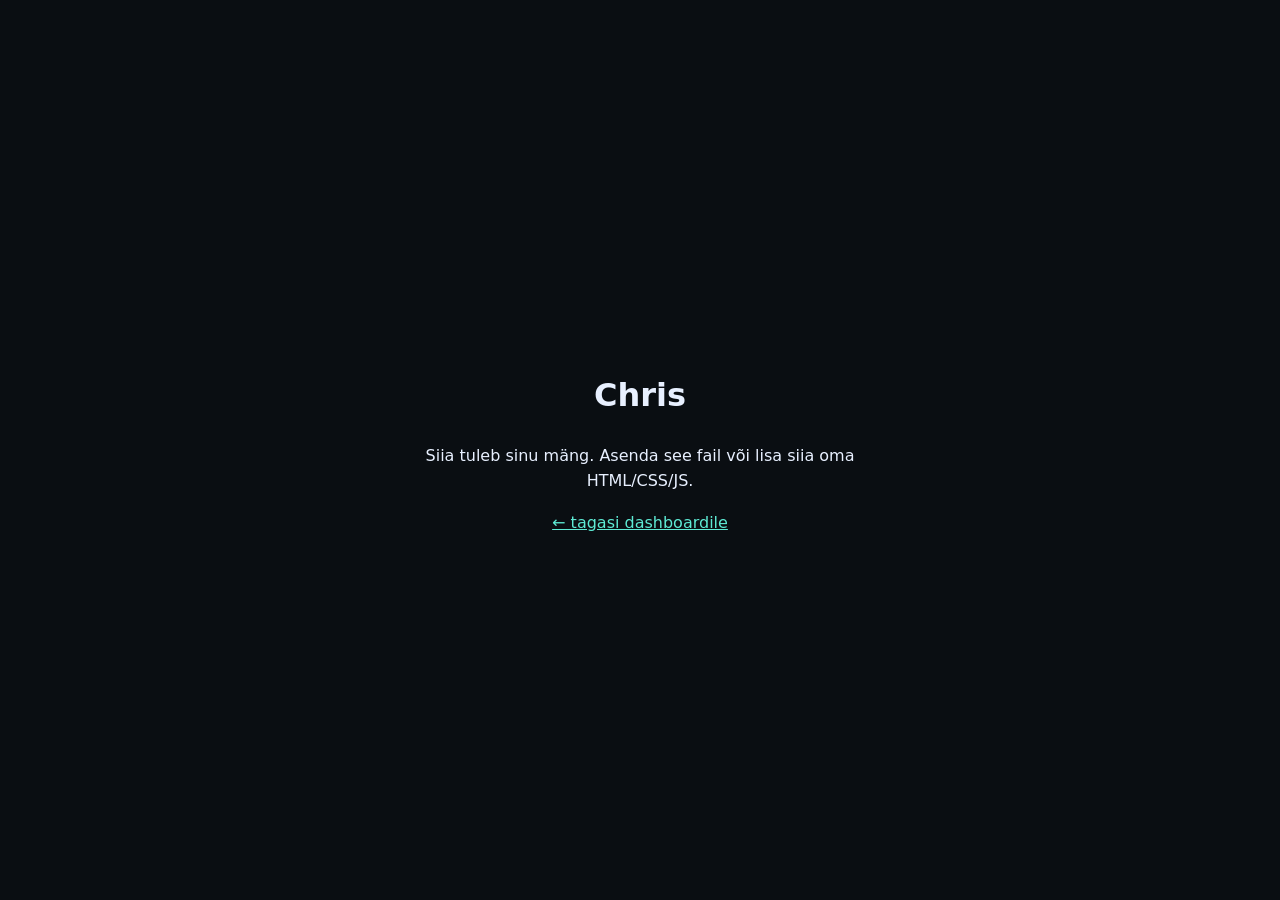
==== games/chris/index.html @ 747a5197 "first commit" ====
<!DOCTYPE html>
<html lang="et">
<head>
  <meta charset="UTF-8" />
  <meta name="viewport" content="width=device-width, initial-scale=1" />
  <title>Chris — mäng</title>
  <style>
    * { box-sizing: border-box; }
    body { margin: 0; min-height: 100vh; font-family: system-ui, sans-serif; background: #0a0e12; color: #e8f0ff; display: grid; place-items: center; padding: 1.5rem; }
    a { color: #5eead4; }
    .box { text-align: center; max-width: 28rem; line-height: 1.6; }
  </style>
</head>
<body>
  <div class="box">
    <h1>Chris</h1>
    <p>Siia tuleb sinu mäng. Asenda see fail või lisa siia oma HTML/CSS/JS.</p>
    <p><a href="../../index.html">← tagasi dashboardile</a></p>
  </div>
</body>
</html>
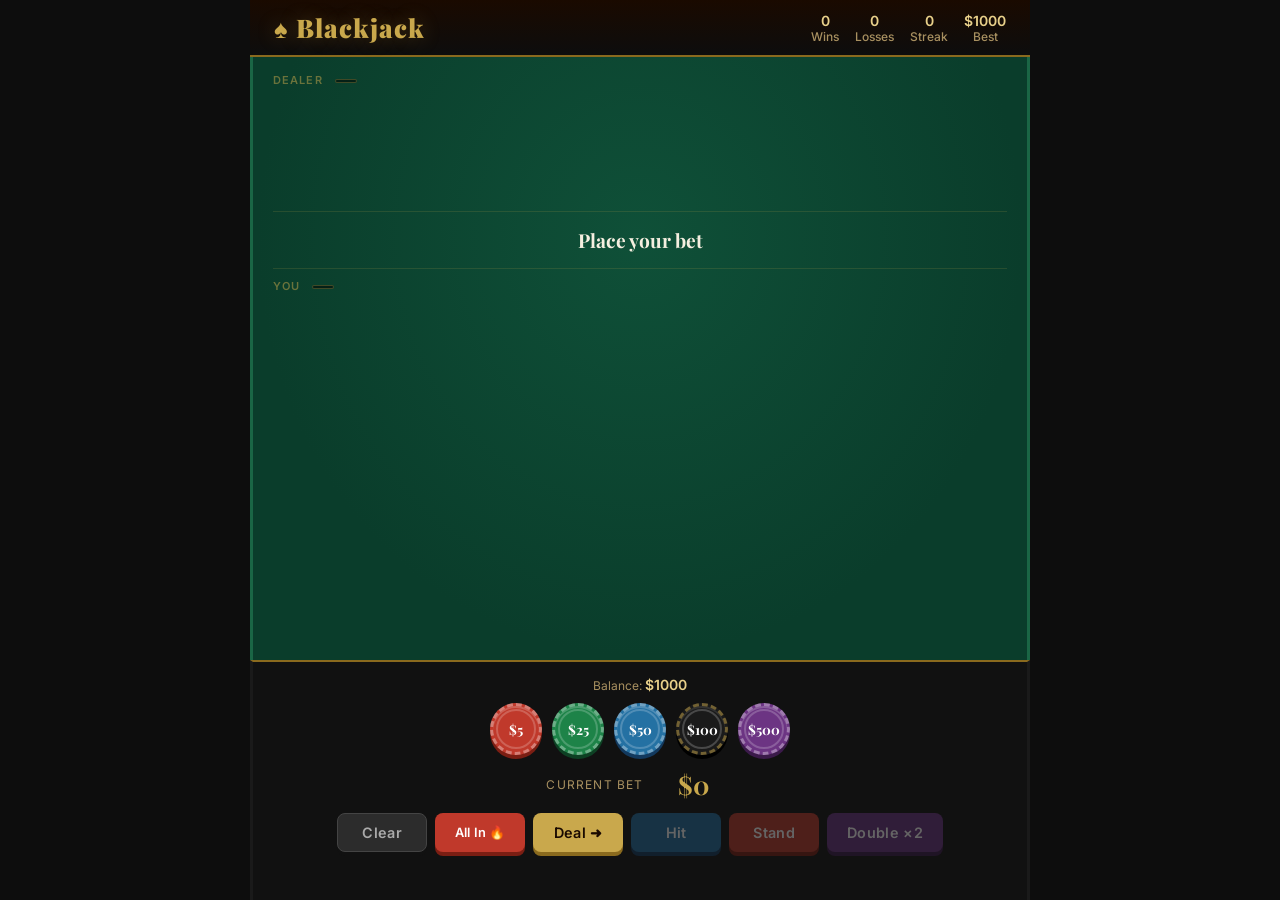
==== commit 8283427a: "Add files via upload" ====
--- a/games/chris/index.html
+++ b/games/chris/index.html
@@ -1,21 +1,69 @@
 <!DOCTYPE html>
-<html lang="et">
+<html lang="en">
 <head>
-  <meta charset="UTF-8" />
-  <meta name="viewport" content="width=device-width, initial-scale=1" />
-  <title>Chris — mäng</title>
-  <style>
-    * { box-sizing: border-box; }
-    body { margin: 0; min-height: 100vh; font-family: system-ui, sans-serif; background: #0a0e12; color: #e8f0ff; display: grid; place-items: center; padding: 1.5rem; }
-    a { color: #5eead4; }
-    .box { text-align: center; max-width: 28rem; line-height: 1.6; }
-  </style>
+  <meta charset="UTF-8">
+  <meta name="viewport" content="width=device-width, initial-scale=1.0">
+  <title>Blackjack</title>
+  <link rel="preconnect" href="https://fonts.googleapis.com">
+  <link href="https://fonts.googleapis.com/css2?family=Playfair+Display:wght@700;900&family=Inter:wght@400;500;600&display=swap" rel="stylesheet">
+  <link rel="stylesheet" href="css/style.css">
 </head>
 <body>
-  <div class="box">
-    <h1>Chris</h1>
-    <p>Siia tuleb sinu mäng. Asenda see fail või lisa siia oma HTML/CSS/JS.</p>
-    <p><a href="../../index.html">← tagasi dashboardile</a></p>
+
+  <div id="header">
+    <div id="title">♠ Blackjack</div>
+    <div id="stats-row">
+      <div class="stat"><div class="stat-val" id="stat-wins">0</div>Wins</div>
+      <div class="stat"><div class="stat-val" id="stat-losses">0</div>Losses</div>
+      <div class="stat"><div class="stat-val" id="stat-streak">0</div>Streak</div>
+      <div class="stat"><div class="stat-val" id="stat-best">$0</div>Best</div>
+    </div>
   </div>
+
+  <div id="table">
+    <div class="zone">
+      <div class="zone-label">Dealer <span class="score-pill" id="dscore"></span></div>
+      <div class="hand" id="dcards"></div>
+    </div>
+    <hr class="divider">
+    <div id="msg-wrap"><div id="msg">Place your bet</div></div>
+    <hr class="divider">
+    <div class="zone">
+      <div class="zone-label">You <span class="score-pill" id="pscore"></span></div>
+      <div class="hand" id="pcards"></div>
+    </div>
+  </div>
+
+  <div id="bottom">
+    <div id="broke-banner">💸 Broke! Here's $100 to keep grinding...</div>
+
+    <div id="balance-display">Balance: <span id="balance-val">$1000</span></div>
+
+    <div id="chip-row">
+      <div class="chip c5"   onclick="addBet(5)">$5</div>
+      <div class="chip c25"  onclick="addBet(25)">$25</div>
+      <div class="chip c50"  onclick="addBet(50)">$50</div>
+      <div class="chip c100" onclick="addBet(100)">$100</div>
+      <div class="chip c500" onclick="addBet(500)">$500</div>
+    </div>
+
+    <div id="bet-display">
+      <span id="bet-label">Current Bet</span>
+      <span id="bet-val">$0</span>
+    </div>
+
+    <div id="btn-row">
+      <button class="btn" id="btn-clear"  onclick="clearBet()">Clear</button>
+      <button class="btn" id="btn-allin"  onclick="allIn()">All In 🔥</button>
+      <button class="btn" id="btn-deal"   onclick="deal()">Deal ➜</button>
+      <button class="btn" id="btn-hit"    onclick="hit()"        disabled>Hit</button>
+      <button class="btn" id="btn-stand"  onclick="stand()"      disabled>Stand</button>
+      <button class="btn" id="btn-double" onclick="doubleDown()" disabled>Double ×2</button>
+    </div>
+
+    <div id="history"></div>
+  </div>
+
+  <script src="js/game.js"></script>
 </body>
 </html>
--- a/games/chris/css/style.css
+++ b/games/chris/css/style.css
@@ -0,0 +1,361 @@
+/* ── Variables ─────────────────────────────────────────── */
+:root {
+  --felt:        #0a3d2b;
+  --felt-light:  #0f5038;
+  --felt-border: #1a6645;
+  --gold:        #c9a84c;
+  --gold-dark:   #8a6a1e;
+  --gold-light:  #e8d08a;
+  --text-light:  #f5efe0;
+  --text-muted:  #a89060;
+  --win:         #2ecc71;
+  --lose:        #e74c3c;
+  --push:        #f39c12;
+  --card-w:      72px;
+  --card-h:      104px;
+}
+
+/* ── Reset ─────────────────────────────────────────────── */
+* { box-sizing: border-box; margin: 0; padding: 0; }
+
+body {
+  background: #0d0d0d;
+  font-family: 'Inter', sans-serif;
+  color: var(--text-light);
+  min-height: 100vh;
+  display: flex;
+  flex-direction: column;
+  align-items: center;
+  overflow-x: hidden;
+}
+
+/* ── Header ────────────────────────────────────────────── */
+#header {
+  width: 100%;
+  max-width: 780px;
+  background: linear-gradient(180deg, #1a0a00 0%, #0d0d0d 100%);
+  border-bottom: 2px solid var(--gold-dark);
+  padding: 10px 24px;
+  display: flex;
+  align-items: center;
+  justify-content: space-between;
+}
+
+#title {
+  font-family: 'Playfair Display', serif;
+  font-size: 1.6rem;
+  font-weight: 900;
+  color: var(--gold);
+  letter-spacing: .04em;
+  text-shadow: 0 0 20px rgba(201,168,76,.3);
+}
+
+#stats-row {
+  display: flex;
+  gap: 16px;
+  font-size: 12px;
+  color: var(--text-muted);
+  font-weight: 500;
+}
+
+.stat { text-align: center; }
+
+.stat-val {
+  font-size: 14px;
+  color: var(--gold-light);
+  font-weight: 600;
+}
+
+/* ── Table ─────────────────────────────────────────────── */
+#table {
+  width: 100%;
+  max-width: 780px;
+  background: radial-gradient(ellipse at 50% 30%, var(--felt-light) 0%, var(--felt) 70%);
+  border-left: 3px solid var(--felt-border);
+  border-right: 3px solid var(--felt-border);
+  padding: 16px 20px;
+  flex: 1;
+}
+
+.zone { margin-bottom: 8px; }
+
+.zone-label {
+  font-size: 11px;
+  font-weight: 600;
+  letter-spacing: .1em;
+  text-transform: uppercase;
+  color: rgba(201,168,76,.5);
+  margin-bottom: 6px;
+}
+
+/* ── Score pill ────────────────────────────────────────── */
+.score-pill {
+  display: inline-flex;
+  align-items: center;
+  background: rgba(0,0,0,.5);
+  border: 1px solid rgba(201,168,76,.3);
+  border-radius: 20px;
+  padding: 1px 10px;
+  font-size: 13px;
+  font-weight: 600;
+  color: var(--gold-light);
+  margin-left: 8px;
+  vertical-align: middle;
+}
+
+.score-pill.bust { background: rgba(192,57,43,.5); border-color: #c0392b; color: #ff8a8a; }
+.score-pill.bj   { background: rgba(201,168,76,.3); border-color: var(--gold); color: var(--gold); }
+
+/* ── Hand & Cards ──────────────────────────────────────── */
+.hand {
+  display: flex;
+  flex-wrap: wrap;
+  gap: 6px;
+  min-height: calc(var(--card-h) + 4px);
+  align-items: flex-end;
+}
+
+.card {
+  width: var(--card-w);
+  height: var(--card-h);
+  border-radius: 8px;
+  background: #fff;
+  border: 1px solid #ccc;
+  display: flex;
+  flex-direction: column;
+  justify-content: space-between;
+  padding: 5px 6px;
+  font-family: 'Playfair Display', serif;
+  font-weight: 700;
+  box-shadow: 2px 4px 10px rgba(0,0,0,.5), inset 0 1px 0 rgba(255,255,255,.8);
+  animation: dealIn .2s cubic-bezier(.4,0,.2,1);
+  position: relative;
+  flex-shrink: 0;
+}
+
+@keyframes dealIn {
+  from { transform: translateY(-40px) rotate(-5deg) scale(.8); opacity: 0; }
+  to   { transform: none; opacity: 1; }
+}
+
+.card.red   { color: #c0392b; }
+.card.black { color: #1a1a1a; }
+
+.card .c-top { font-size: 14px; line-height: 1; }
+.card .c-mid { font-size: 22px; text-align: center; line-height: 1; }
+.card .c-bot { font-size: 14px; line-height: 1; transform: rotate(180deg); align-self: flex-end; }
+
+.card.hidden {
+  background: repeating-linear-gradient(
+    -45deg, #1a3a6a 0 6px, #0d2244 6px 12px
+  );
+  border-color: #0a1a3a;
+  box-shadow: 2px 4px 10px rgba(0,0,0,.6);
+}
+
+.card.hidden::after {
+  content: '🂠';
+  position: absolute;
+  inset: 0;
+  display: flex;
+  align-items: center;
+  justify-content: center;
+  font-size: 48px;
+  color: rgba(255,255,255,.1);
+}
+
+/* ── Divider ───────────────────────────────────────────── */
+.divider {
+  border: none;
+  border-top: 1px solid rgba(201,168,76,.15);
+  margin: 10px 0;
+}
+
+/* ── Message ───────────────────────────────────────────── */
+#msg-wrap {
+  text-align: center;
+  min-height: 36px;
+  display: flex;
+  align-items: center;
+  justify-content: center;
+  margin: 4px 0;
+}
+
+#msg {
+  font-family: 'Playfair Display', serif;
+  font-size: 1.2rem;
+  font-weight: 700;
+  color: var(--text-light);
+  transition: color .3s;
+}
+
+#msg.win  { color: var(--win); }
+#msg.lose { color: var(--lose); }
+#msg.push { color: var(--push); }
+
+/* ── Bottom panel ──────────────────────────────────────── */
+#bottom {
+  width: 100%;
+  max-width: 780px;
+  background: #111;
+  border-top: 2px solid var(--gold-dark);
+  border-left: 3px solid #1a1a1a;
+  border-right: 3px solid #1a1a1a;
+  padding: 14px 20px;
+}
+
+/* ── Broke banner ──────────────────────────────────────── */
+#broke-banner {
+  display: none;
+  background: rgba(192,57,43,.15);
+  border: 1px solid rgba(192,57,43,.4);
+  border-radius: 10px;
+  padding: 10px 16px;
+  text-align: center;
+  margin-bottom: 10px;
+  font-size: .9rem;
+  color: #ff9a9a;
+}
+
+/* ── Balance ───────────────────────────────────────────── */
+#balance-display {
+  font-size: 12px;
+  color: var(--text-muted);
+  text-align: center;
+  margin-bottom: 10px;
+}
+
+#balance-display span {
+  color: var(--gold-light);
+  font-weight: 600;
+  font-size: 14px;
+}
+
+/* ── Chip tray ─────────────────────────────────────────── */
+#chip-row {
+  display: flex;
+  align-items: center;
+  justify-content: center;
+  gap: 10px;
+  margin-bottom: 12px;
+  flex-wrap: wrap;
+}
+
+.chip {
+  width: 52px;
+  height: 52px;
+  border-radius: 50%;
+  font-family: 'Playfair Display', serif;
+  font-size: .85rem;
+  font-weight: 700;
+  cursor: pointer;
+  display: flex;
+  align-items: center;
+  justify-content: center;
+  color: #fff;
+  border: 3px dashed rgba(255,255,255,.35);
+  box-shadow: 0 4px 0 rgba(0,0,0,.5), inset 0 2px 0 rgba(255,255,255,.2);
+  transition: transform .1s, box-shadow .1s;
+  user-select: none;
+  position: relative;
+}
+
+.chip::before {
+  content: '';
+  position: absolute;
+  inset: 3px;
+  border-radius: 50%;
+  border: 2px solid rgba(255,255,255,.2);
+}
+
+.chip:hover  { transform: translateY(-4px); }
+.chip:active { transform: translateY(1px);  }
+
+.chip.disabled { opacity: .4; pointer-events: none; }
+
+.chip.c5   { background: #c0392b; box-shadow: 0 4px 0 #7b1e13, inset 0 2px 0 rgba(255,255,255,.2); }
+.chip.c25  { background: #1d8348; box-shadow: 0 4px 0 #0d4023, inset 0 2px 0 rgba(255,255,255,.2); }
+.chip.c50  { background: #2471a3; box-shadow: 0 4px 0 #12395e, inset 0 2px 0 rgba(255,255,255,.2); }
+.chip.c100 { background: #1a1a1a; border-color: rgba(201,168,76,.5); box-shadow: 0 4px 0 #000, inset 0 2px 0 rgba(255,255,255,.1); }
+.chip.c500 { background: #6c3483; box-shadow: 0 4px 0 #3b1a4a, inset 0 2px 0 rgba(255,255,255,.2); }
+
+/* ── Bet display ───────────────────────────────────────── */
+#bet-display {
+  text-align: center;
+  margin-bottom: 12px;
+  display: flex;
+  align-items: center;
+  justify-content: center;
+  gap: 10px;
+}
+
+#bet-label { font-size: 12px; text-transform: uppercase; letter-spacing: .1em; color: var(--text-muted); }
+
+#bet-val {
+  font-family: 'Playfair Display', serif;
+  font-size: 1.6rem;
+  font-weight: 700;
+  color: var(--gold);
+  min-width: 80px;
+  text-align: center;
+}
+
+/* ── Action buttons ────────────────────────────────────── */
+#btn-row {
+  display: flex;
+  gap: 8px;
+  justify-content: center;
+  flex-wrap: wrap;
+}
+
+.btn {
+  font-family: 'Inter', sans-serif;
+  font-size: .9rem;
+  font-weight: 600;
+  padding: 10px 20px;
+  border: none;
+  border-radius: 8px;
+  cursor: pointer;
+  transition: transform .1s, box-shadow .1s, opacity .2s;
+  letter-spacing: .02em;
+  min-width: 90px;
+}
+
+.btn:active           { transform: translateY(2px); }
+.btn:disabled         { opacity: .35; cursor: default; transform: none !important; }
+
+#btn-deal   { background: var(--gold);  color: #1a0a00; box-shadow: 0 4px 0 var(--gold-dark); }
+#btn-hit    { background: #2471a3;      color: #fff;    box-shadow: 0 4px 0 #12395e; }
+#btn-stand  { background: #c0392b;      color: #fff;    box-shadow: 0 4px 0 #7b1e13; }
+#btn-double { background: #6c3483;      color: #fff;    box-shadow: 0 4px 0 #3b1a4a; }
+#btn-clear  { background: #2c2c2c;      color: #aaa;    box-shadow: 0 4px 0 #111; border: 1px solid #444; }
+#btn-allin  { background: #c0392b;      color: #fff;    box-shadow: 0 4px 0 #7b1e13; font-size: .8rem; padding: 10px 14px; }
+
+#btn-deal:hover:not(:disabled),
+#btn-hit:hover:not(:disabled),
+#btn-stand:hover:not(:disabled),
+#btn-double:hover:not(:disabled),
+#btn-clear:hover:not(:disabled),
+#btn-allin:hover:not(:disabled) { transform: translateY(-2px); }
+
+/* ── Hand history pills ────────────────────────────────── */
+#history {
+  display: flex;
+  gap: 5px;
+  justify-content: center;
+  flex-wrap: wrap;
+  margin-top: 10px;
+  min-height: 24px;
+}
+
+.hist-pill {
+  font-size: 11px;
+  font-weight: 600;
+  padding: 2px 8px;
+  border-radius: 20px;
+}
+
+.hist-pill.W  { background: rgba(46,204,113,.2);  color: #2ecc71; border: 1px solid rgba(46,204,113,.4); }
+.hist-pill.L  { background: rgba(231,76,60,.2);   color: #e74c3c; border: 1px solid rgba(231,76,60,.4); }
+.hist-pill.P  { background: rgba(243,156,18,.2);  color: #f39c12; border: 1px solid rgba(243,156,18,.4); }
+.hist-pill.BJ { background: rgba(201,168,76,.25); color: var(--gold); border: 1px solid rgba(201,168,76,.5); }
